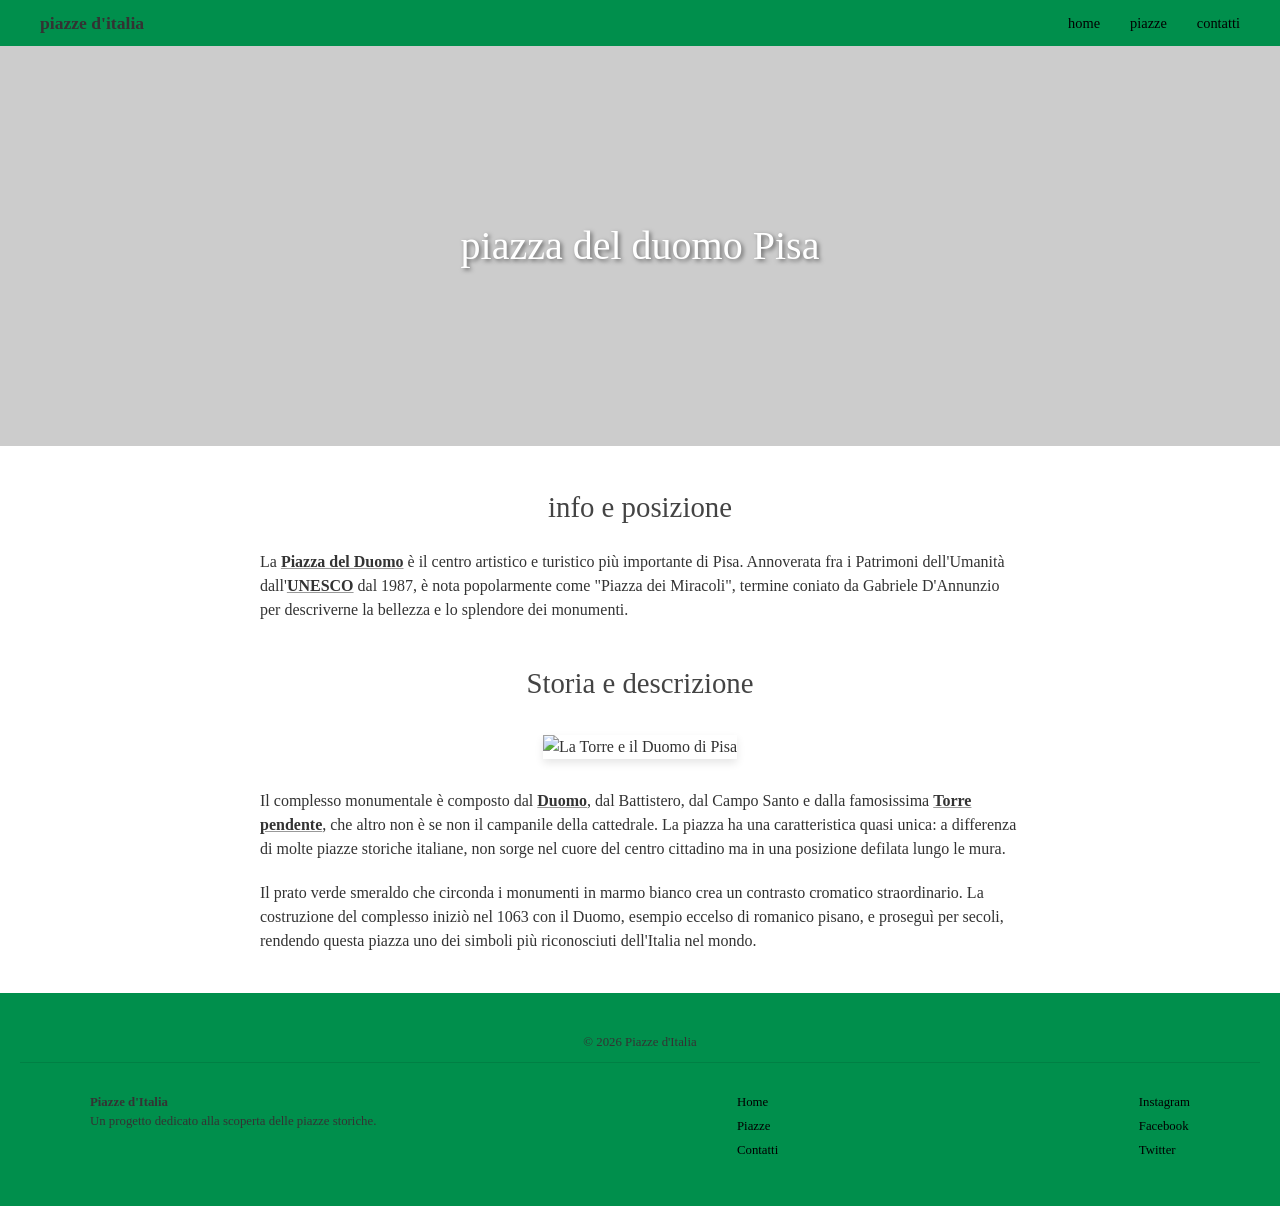
==== paginapiazzadelduomopisa.html @ 6494d315 "Initial commit" ====
<!DOCTYPE html>
<html lang="it">
<head>
    <meta charset="UTF-8">
    <meta name="viewport" content="width=device-width, initial-scale=1.0">
    <title>Piazza del Duomo Pisa - Piazze d'Italia</title>
    <link rel="stylesheet" href="style.css">
</head>
<body>

    <header>
        <nav>
            <div class="logo">piazze d'italia</div>
            <ul class="nav-links">
                <li><a href="paginahome.html">home</a></li>
                <li><a href="#">piazze</a></li>
                <li><a href="#">contatti</a></li>
            </ul>
        </nav>
    </header>

    <section class="page-header" style="background-image: url('assets/piazzaduomopisa: .png;');">
        <div class="header-overlay">
            <h1>piazza del duomo Pisa</h1>
        </div>
    </section>

    <main class="page-content">
        
        <section class="info-sezione">
            <h3>info e posizione</h3>
            <p>
                La <strong>Piazza del Duomo</strong> è il centro artistico e turistico più importante di Pisa. Annoverata fra i Patrimoni dell'Umanità dall'<strong>UNESCO</strong> dal 1987, è nota popolarmente come "Piazza dei Miracoli", termine coniato da Gabriele D'Annunzio per descriverne la bellezza e lo splendore dei monumenti.
            </p>
        </section>

        <section class="storia-sezione">
            <h3>Storia e descrizione</h3>
            
            <div class="image-center">
                <img src="assets/piazza_del_duomo_pisa.jpg" alt="La Torre e il Duomo di Pisa">
            </div>

            <p>
                Il complesso monumentale è composto dal <strong>Duomo</strong>, dal Battistero, dal Campo Santo e dalla famosissima <strong>Torre pendente</strong>, che altro non è se non il campanile della cattedrale. La piazza ha una caratteristica quasi unica: a differenza di molte piazze storiche italiane, non sorge nel cuore del centro cittadino ma in una posizione defilata lungo le mura.
            </p>
            <p>
                Il prato verde smeraldo che circonda i monumenti in marmo bianco crea un contrasto cromatico straordinario. La costruzione del complesso iniziò nel 1063 con il Duomo, esempio eccelso di romanico pisano, e proseguì per secoli, rendendo questa piazza uno dei simboli più riconosciuti dell'Italia nel mondo.
            </p>
        </section>

    </main>

    <footer>
        <div class="footer-copy">© 2026 Piazze d'Italia</div>
        <div class="footer-container">
            <div class="footer-col info">
                <p><strong>Piazze d'Italia</strong><br>Un progetto dedicato alla scoperta delle piazze storiche.</p>
            </div>
            <div class="footer-col links">
                <a href="paginahome.html">Home</a>
                <a href="#">Piazze</a>
                <a href="#">Contatti</a>
            </div>
            <div class="footer-col social">
                <a href="#">Instagram</a>
                <a href="#">Facebook</a>
                <a href="#">Twitter</a>
            </div>
        </div>
    </footer>

</body>
</html>
---- style.css ----
/* Reset e Stili Generali */
* {
    margin: 0;
    padding: 0;
    box-sizing: border-box;
}

body {
    font-family: 'Times New Roman', Times, serif; /* Font serif come da design */
    background-color: #ffffff;
    color: #333;
    line-height: 1.5;
}

/* Navigazione Verde */
header {
    background-color: #008f4c;
    padding: 10px 20px;
}

nav {
    display: flex;
    justify-content: space-between;
    align-items: center;
    max-width: 1200px;
    margin: 0 auto;
}

.logo {
    font-size: 1.1rem;
    font-weight: bold;
}

.nav-links {
    list-style: none;
    display: flex;
    gap: 30px;
}

.nav-links a {
    text-decoration: none;
    color: #000;
    font-size: 0.9rem;
}

/* Hero Section */
.hero {
    height: 500px;
    background: url('assets/duomo_catania.jpg') no-repeat center center/cover;
    position: relative;
}

.hero-overlay {
    background: rgba(0, 0, 0, 0.4);
    height: 100%;
    width: 100%;
    display: flex;
    align-items: center;
    justify-content: center;
}

.hero-content {
    text-align: center;
    color: white;
}

.hero-content h1 {
    font-size: 2.5rem;
    margin-bottom: 10px;
}

.btn-explora {
    display: inline-block;
    margin-top: 20px;
    background-color: #4ade80;
    color: #000;
    padding: 10px 25px;
    text-decoration: none;
    font-size: 0.9rem;
}

/* Griglia Card */
.section-title {
    text-align: center;
    padding: 60px 0 40px;
}

.section-title h2 {
    font-size: 1.8rem;
    font-weight: normal;
}

.container {
    max-width: 1100px;
    margin: 0 auto;
    padding: 0 20px 80px;
}

.grid-piazze {
    display: grid;
    grid-template-columns: repeat(3, 1fr);
    gap: 30px;
}

.card {
    background-color: #f2f2f2;
}

.card img {
    width: 100%;
    height: 200px;
    object-fit: cover;
}

.card-body {
    padding: 15px;
    font-size: 0.85rem;
}

.card-body a {
    display: block;
    margin-top: 10px;
    color: #333;
    text-decoration: none;
    font-weight: bold;
}

/* Footer Verde */
footer {
    background-color: #008f4c;
    padding: 40px 20px;
    font-size: 0.8rem;
}

.footer-copy {
    text-align: center;
    margin-bottom: 30px;
    border-bottom: 1px solid rgba(0,0,0,0.1);
    padding-bottom: 10px;
}

.footer-container {
    display: flex;
    justify-content: space-between;
    max-width: 1100px;
    margin: 0 auto;
}

.footer-col a {
    display: block;
    color: #000;
    text-decoration: none;
    margin-bottom: 5px;
}

/* Responsive per Tablet e Mobile */
@media (max-width: 900px) {
    .grid-piazze { grid-template-columns: repeat(2, 1fr); }
}

@media (max-width: 600px) {
    .grid-piazze { grid-template-columns: 1fr; }
    .footer-container { flex-direction: column; gap: 20px; text-align: center; }
}/* --- Stili Pagina Dettaglio --- */

/* Testata della pagina */
.page-header {
    height: 400px;
    background-position: center;
    background-size: cover;
    position: relative;
}

.header-overlay {
    background: rgba(0, 0, 0, 0.2); /* Sovrapposizione leggera per leggere il titolo */
    height: 100%;
    display: flex;
    align-items: center;
    justify-content: center;
}

.page-header h1 {
    color: white;
    font-size: 2.5rem;
    text-shadow: 2px 2px 4px rgba(0,0,0,0.5);
    font-weight: normal;
}

/* Layout testo */
.page-content {
    max-width: 800px; /* Testo centrato e non troppo largo per leggibilità */
    margin: 40px auto;
    padding: 0 20px;
    text-align: left;
}

.page-content h3 {
    text-align: center;
    font-size: 1.8rem;
    font-weight: normal;
    margin: 40px 0 20px;
    color: #444;
}

.page-content p {
    margin-bottom: 20px;
    color: #333;
    font-size: 1rem;
}

/* Immagine centrale nella storia */
.image-center {
    width: 100%;
    margin: 30px 0;
    text-align: center;
}

.image-center img {
    max-width: 100%;
    height: auto;
    box-shadow: 0 4px 8px rgba(0,0,0,0.1);
}

/* Link nel testo (simulando i link di Wikipedia presenti nello screen) */
.page-content strong, .page-content a {
    color: #333;
    text-decoration: underline;
    text-decoration-color: #999;
}

/* Adattamento Mobile */
@media (max-width: 600px) {
    .page-header { height: 250px; }
    .page-header h1 { font-size: 1.8rem; }
}
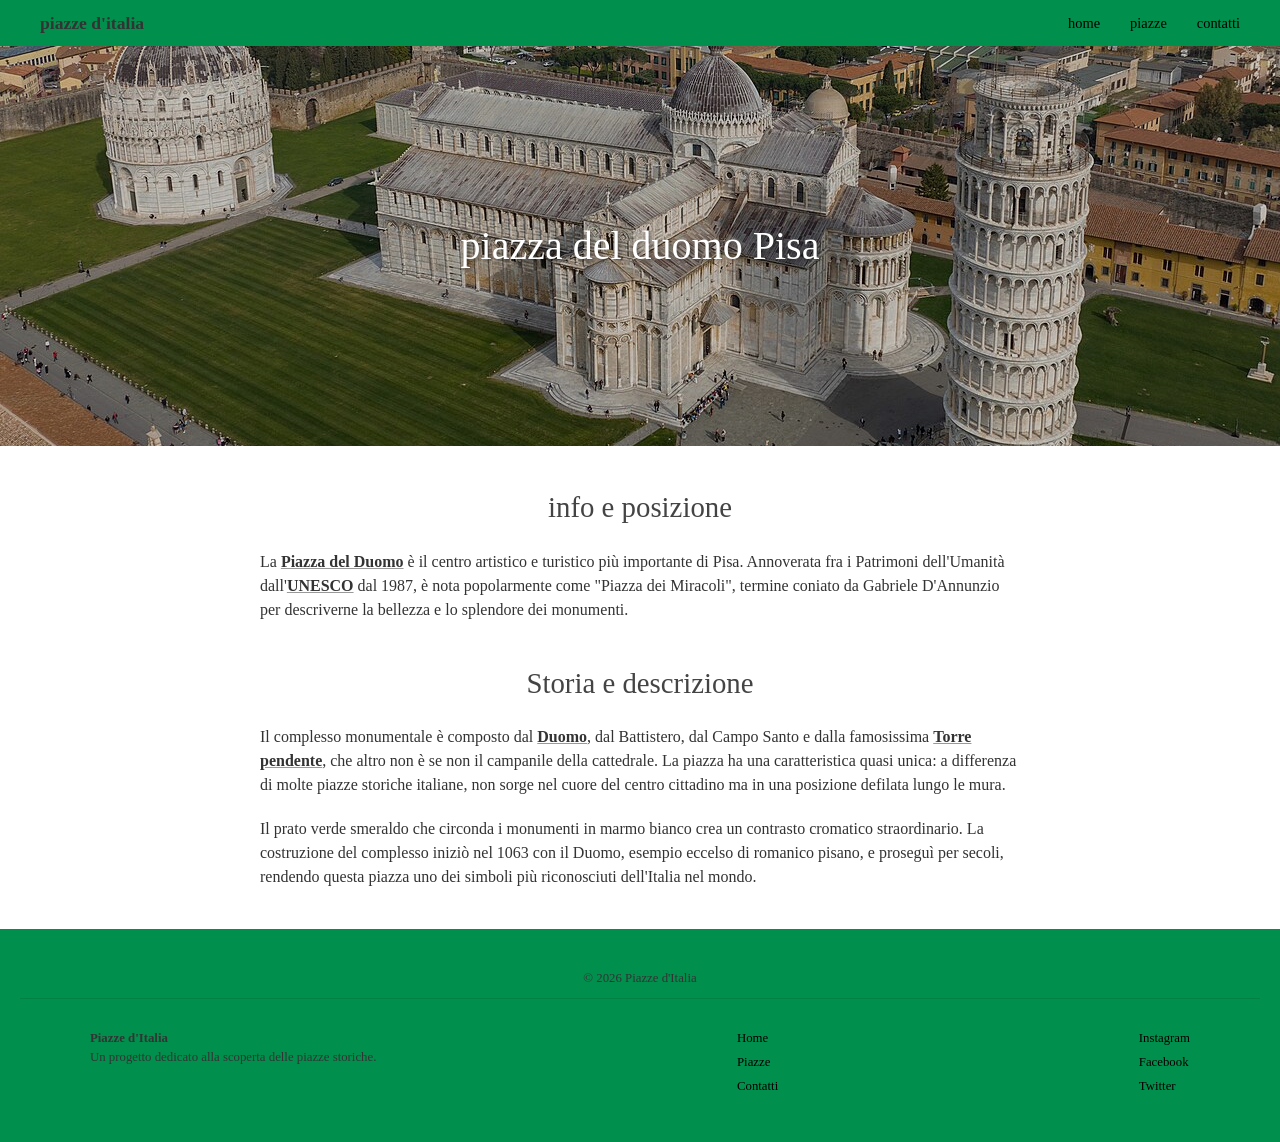
==== commit 23070abf: "Add files via upload" ====
--- a/paginapiazzadelduomopisa.html
+++ b/paginapiazzadelduomopisa.html
@@ -1,74 +1,73 @@
-<!DOCTYPE html>
-<html lang="it">
-<head>
-    <meta charset="UTF-8">
-    <meta name="viewport" content="width=device-width, initial-scale=1.0">
-    <title>Piazza del Duomo Pisa - Piazze d'Italia</title>
-    <link rel="stylesheet" href="style.css">
-</head>
-<body>
-
-    <header>
-        <nav>
-            <div class="logo">piazze d'italia</div>
-            <ul class="nav-links">
-                <li><a href="paginahome.html">home</a></li>
-                <li><a href="#">piazze</a></li>
-                <li><a href="#">contatti</a></li>
-            </ul>
-        </nav>
-    </header>
-
-    <section class="page-header" style="background-image: url('assets/piazzaduomopisa: .png;');">
-        <div class="header-overlay">
-            <h1>piazza del duomo Pisa</h1>
-        </div>
-    </section>
-
-    <main class="page-content">
-        
-        <section class="info-sezione">
-            <h3>info e posizione</h3>
-            <p>
-                La <strong>Piazza del Duomo</strong> è il centro artistico e turistico più importante di Pisa. Annoverata fra i Patrimoni dell'Umanità dall'<strong>UNESCO</strong> dal 1987, è nota popolarmente come "Piazza dei Miracoli", termine coniato da Gabriele D'Annunzio per descriverne la bellezza e lo splendore dei monumenti.
-            </p>
-        </section>
-
-        <section class="storia-sezione">
-            <h3>Storia e descrizione</h3>
-            
-            <div class="image-center">
-                <img src="assets/piazza_del_duomo_pisa.jpg" alt="La Torre e il Duomo di Pisa">
-            </div>
-
-            <p>
-                Il complesso monumentale è composto dal <strong>Duomo</strong>, dal Battistero, dal Campo Santo e dalla famosissima <strong>Torre pendente</strong>, che altro non è se non il campanile della cattedrale. La piazza ha una caratteristica quasi unica: a differenza di molte piazze storiche italiane, non sorge nel cuore del centro cittadino ma in una posizione defilata lungo le mura.
-            </p>
-            <p>
-                Il prato verde smeraldo che circonda i monumenti in marmo bianco crea un contrasto cromatico straordinario. La costruzione del complesso iniziò nel 1063 con il Duomo, esempio eccelso di romanico pisano, e proseguì per secoli, rendendo questa piazza uno dei simboli più riconosciuti dell'Italia nel mondo.
-            </p>
-        </section>
-
-    </main>
-
-    <footer>
-        <div class="footer-copy">© 2026 Piazze d'Italia</div>
-        <div class="footer-container">
-            <div class="footer-col info">
-                <p><strong>Piazze d'Italia</strong><br>Un progetto dedicato alla scoperta delle piazze storiche.</p>
-            </div>
-            <div class="footer-col links">
-                <a href="paginahome.html">Home</a>
-                <a href="#">Piazze</a>
-                <a href="#">Contatti</a>
-            </div>
-            <div class="footer-col social">
-                <a href="#">Instagram</a>
-                <a href="#">Facebook</a>
-                <a href="#">Twitter</a>
-            </div>
-        </div>
-    </footer>
-
-</body>
+<!DOCTYPE html>
+<html lang="it">
+<head>
+    <meta charset="UTF-8">
+    <meta name="viewport" content="width=device-width, initial-scale=1.0">
+    <title>Piazza del Duomo Pisa - Piazze d'Italia</title>
+    <link rel="stylesheet" href="style.css">
+</head>
+<body>
+
+    <header>
+        <nav>
+            <div class="logo">piazze d'italia</div>
+            <ul class="nav-links">
+                <li><a href="index.html">home</a></li>
+                <li><a href="#">piazze</a></li>
+                <li><a href="#">contatti</a></li>
+            </ul>
+        </nav>
+    </header>
+
+    <section class="page-header" style="background-image: url('assets/pisa.jpg');">
+        <div class="header-overlay">
+            <h1>piazza del duomo Pisa</h1>
+        </div>
+    </section>
+
+    <main class="page-content">
+        
+        <section class="info-sezione">
+            <h3>info e posizione</h3>
+            <p>
+                La <strong>Piazza del Duomo</strong> è il centro artistico e turistico più importante di Pisa. Annoverata fra i Patrimoni dell'Umanità dall'<strong>UNESCO</strong> dal 1987, è nota popolarmente come "Piazza dei Miracoli", termine coniato da Gabriele D'Annunzio per descriverne la bellezza e lo splendore dei monumenti.
+            </p>
+        </section>
+
+        <section class="storia-sezione">
+            <h3>Storia e descrizione</h3>
+            
+            
+            </div>
+
+            <p>
+                Il complesso monumentale è composto dal <strong>Duomo</strong>, dal Battistero, dal Campo Santo e dalla famosissima <strong>Torre pendente</strong>, che altro non è se non il campanile della cattedrale. La piazza ha una caratteristica quasi unica: a differenza di molte piazze storiche italiane, non sorge nel cuore del centro cittadino ma in una posizione defilata lungo le mura.
+            </p>
+            <p>
+                Il prato verde smeraldo che circonda i monumenti in marmo bianco crea un contrasto cromatico straordinario. La costruzione del complesso iniziò nel 1063 con il Duomo, esempio eccelso di romanico pisano, e proseguì per secoli, rendendo questa piazza uno dei simboli più riconosciuti dell'Italia nel mondo.
+            </p>
+        </section>
+
+    </main>
+
+    <footer>
+        <div class="footer-copy">© 2026 Piazze d'Italia</div>
+        <div class="footer-container">
+            <div class="footer-col info">
+                <p><strong>Piazze d'Italia</strong><br>Un progetto dedicato alla scoperta delle piazze storiche.</p>
+            </div>
+            <div class="footer-col links">
+                <a href="index.html">Home</a>
+                <a href="#">Piazze</a>
+                <a href="#">Contatti</a>
+            </div>
+            <div class="footer-col social">
+                <a href="#">Instagram</a>
+                <a href="#">Facebook</a>
+                <a href="#">Twitter</a>
+            </div>
+        </div>
+    </footer>
+
+</body>
 </html>
